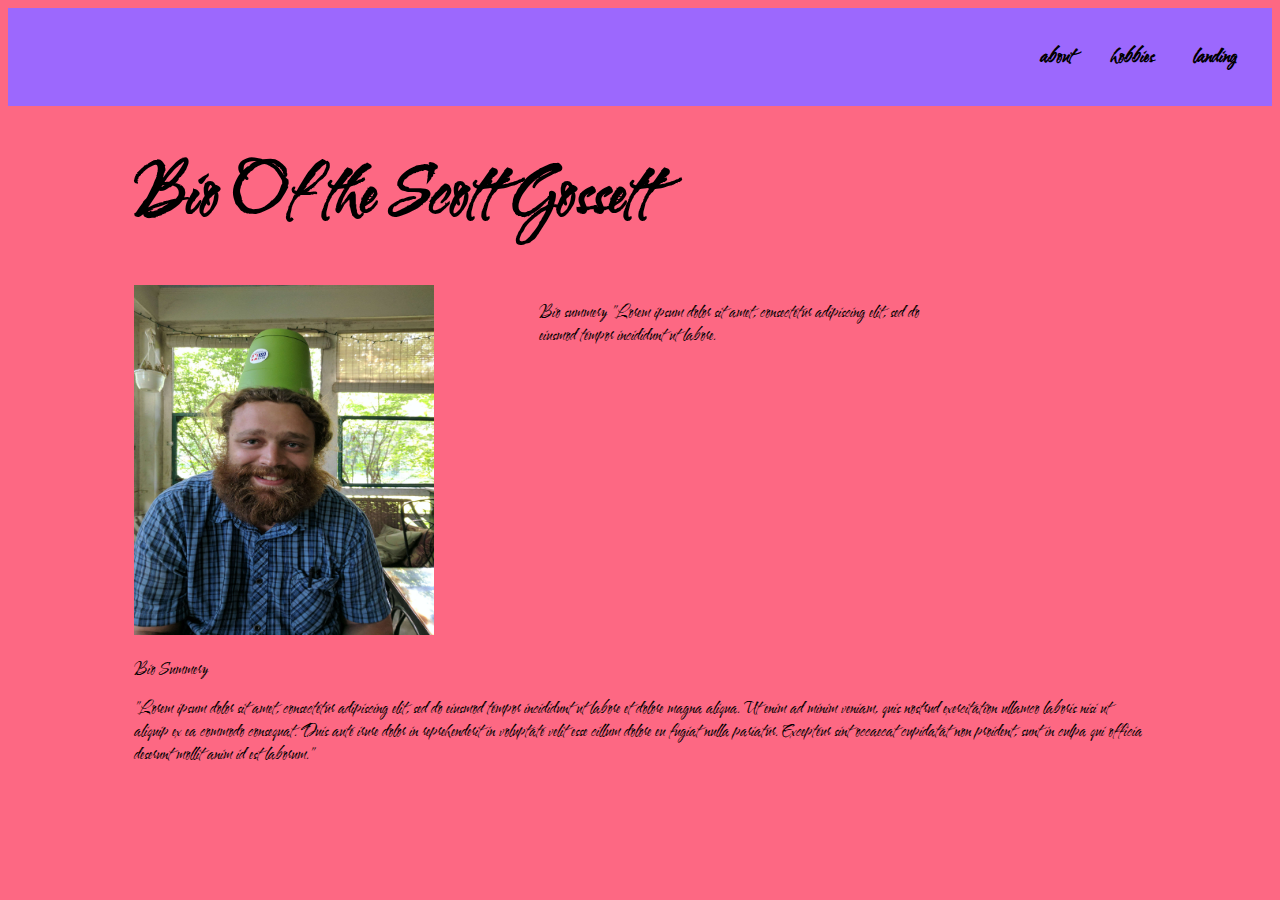
==== index.html @ ffb01b67 "Why are you here?" ====
<!DOCTYPE html>
<html lang="en">
<head>
    <meta charset="UTF-8">
    <meta http-equiv="X-UA-Compatible" content="IE=edge">
    <meta name="viewport" content="width=device-width, initial-scale=1.0">
    <title>Brian Gossett's Bio Site</title>
    <link rel="stylesheet" href="./site.css">
    <link rel="preconnect" href="https://fonts.googleapis.com">
    <link rel="preconnect" href="https://fonts.gstatic.com" crossorigin>
    <link href="https://fonts.googleapis.com/css2?family=Water+Brush&display=swap"
    rel="stylesheet">
</head>
<body>
    <nav><a href="about_page.html">about</a><a href="hobbies_page.html">hobbies</a> <a href="landing_page.html">landing</a></nav>
        <header><h1>Bio Of the Scott Gossett</h1></header>
    <div >
        <div id="profile">
            <div id="left">
                <img src="images/profile shot" alt="Scott Gossett">
            </div>
            <div id="right">
                <p>Bio summery
                    "Lorem ipsum dolor sit amet, consectetur adipiscing elit, sed do eiusmod tempor incididunt ut labore.</p>
            </div>
        </div>
        <div id="main">
            <p>Bio Summery</p>
            <p>"Lorem ipsum dolor sit amet, consectetur adipiscing elit, sed do eiusmod tempor incididunt ut labore et dolore magna aliqua. Ut enim ad minim veniam, quis nostrud exercitation ullamco laboris nisi ut aliquip ex ea commodo consequat. Duis aute irure dolor in reprehenderit in voluptate velit esse cillum dolore eu fugiat nulla pariatur. Excepteur sint occaecat cupidatat non proident, sunt in culpa qui officia deserunt mollit anim id est laborum."</p>
        </div>
    </div>
</body>
</html>
---- site.css ----
body {
    background-color: #FD6883;
    color: #000;
    font-family: 'Water Brush', cursive;
}
nav{
    background-color: #9C68FD;
    padding: 1em;
    display: flex;
    justify-content: right;
}

nav a {
    color: #000;
    text-decoration: none;
    font-weight: bold;
    font-size: 1.2em;
    padding: 1em;
}

img {
    width: 300px;
    height: 350px;
}

header {
    font-size: 2em;
    font-weight: bold;
    color: #000;
    width: 80%;
    margin: 0 auto;
}

#container {
    width: 80%;
    margin: 0 auto;
    display: flex;
    flex-direction: row;
}

#profile {
    display: flex;
    width: 80%;
    margin: 0 auto;
}

#left {
    width: 40%;
}

#right {
    width: 40%;
}

#main {
    width: 80%;
    margin: 0 auto;
}
#card {
    width: 30%;
    height: 100%;
    background-color: #E35DB9;
    border-radius: 10px;
    box-shadow: 0 0 10px rgba(0,0,0,0.5);
    padding: 1em;
    margin: 1em;
}
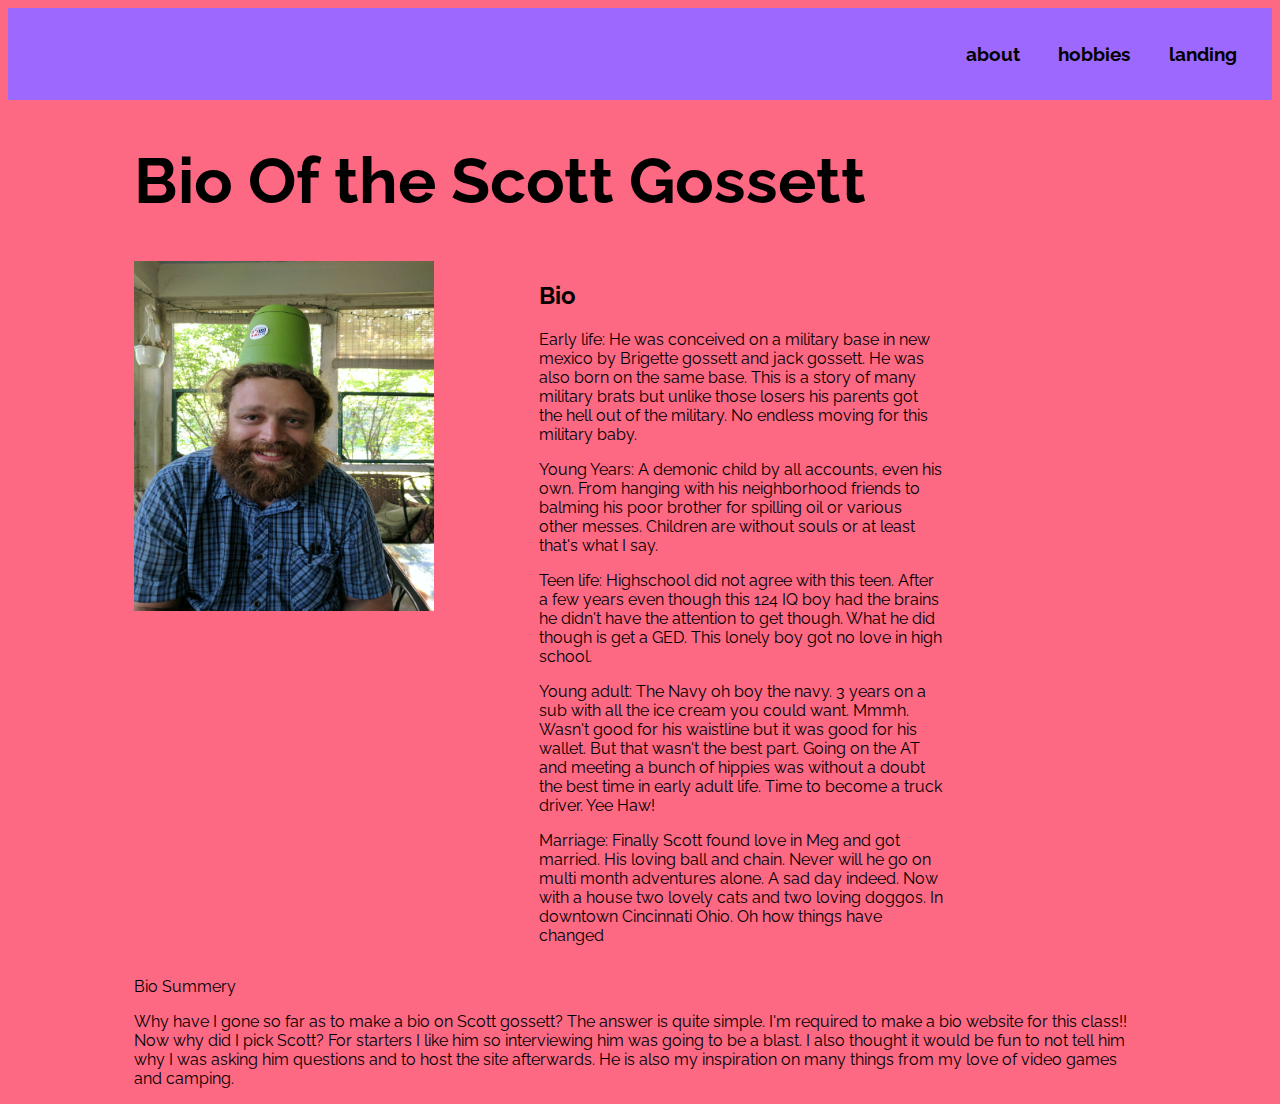
==== commit f93ec920: "update" ====
--- a/index.html
+++ b/index.html
@@ -8,8 +8,7 @@
     <link rel="stylesheet" href="./site.css">
     <link rel="preconnect" href="https://fonts.googleapis.com">
     <link rel="preconnect" href="https://fonts.gstatic.com" crossorigin>
-    <link href="https://fonts.googleapis.com/css2?family=Water+Brush&display=swap"
-    rel="stylesheet">
+    <link href="https://fonts.googleapis.com/css2?family=Raleway:ital,wght@0,100;0,200;0,300;0,400;0,500;0,600;0,700;0,800;0,900;1,100;1,200;1,300;1,400;1,500;1,600;1,700;1,800;1,900&display=swap" rel="stylesheet">
 </head>
 <body>
     <nav><a href="about_page.html">about</a><a href="hobbies_page.html">hobbies</a> <a href="landing_page.html">landing</a></nav>
@@ -20,13 +19,33 @@
                 <img src="images/profile shot" alt="Scott Gossett">
             </div>
             <div id="right">
-                <p>Bio summery
-                    "Lorem ipsum dolor sit amet, consectetur adipiscing elit, sed do eiusmod tempor incididunt ut labore.</p>
+                <h2>Bio</h2>
+                <p>
+                    Early life:
+                    He was conceived on a military base in new mexico by Brigette gossett and jack gossett.
+                    He was also born on the same base. This is a story of many military brats but unlike those losers his parents got the hell out of the military. No endless moving for this military baby.
+                </p>
+                <p>
+                    Young Years:
+                    A demonic child by all accounts, even his own. From hanging with his neighborhood friends to balming his poor brother for spilling oil or various other messes. Children are without souls or at least that's what I say.
+                </p>
+                <p>
+                    Teen life:
+                    Highschool did not agree with this teen. After a few years even though this 124 IQ boy had the brains he didn't have the attention to get though. What he did though is get a GED. This lonely boy got no love in high school.
+                </p>
+                <p>
+                    Young adult:
+                    The Navy oh boy the navy. 3 years on a sub with all the ice cream you could want. Mmmh. Wasn't good for his waistline but it was good for his wallet. But that wasn't the best part. Going on the AT and meeting a bunch of hippies was without a doubt the best time in early adult life. Time to become a truck driver. Yee Haw!
+                </p>
+                <p>
+                    Marriage:
+                    Finally Scott found love in Meg and got married. His loving ball and chain. Never will he go on multi month adventures alone. A sad day indeed. Now with a house two lovely cats and two loving doggos. In downtown Cincinnati Ohio. Oh how things have changed
+                </p>
             </div>
         </div>
         <div id="main">
             <p>Bio Summery</p>
-            <p>"Lorem ipsum dolor sit amet, consectetur adipiscing elit, sed do eiusmod tempor incididunt ut labore et dolore magna aliqua. Ut enim ad minim veniam, quis nostrud exercitation ullamco laboris nisi ut aliquip ex ea commodo consequat. Duis aute irure dolor in reprehenderit in voluptate velit esse cillum dolore eu fugiat nulla pariatur. Excepteur sint occaecat cupidatat non proident, sunt in culpa qui officia deserunt mollit anim id est laborum."</p>
+            <p>Why have I gone so far as to make a bio on Scott gossett? The answer is quite simple. I'm required to make a bio website for this class!! Now why did I pick Scott? For starters I like him so interviewing him was going to be a blast. I also thought it would be fun to not tell him why I was asking him questions and to host the site afterwards. He is also my inspiration on many things from my love of video games and camping.</p>
         </div>
     </div>
 </body>
--- a/site.css
+++ b/site.css
@@ -1,7 +1,7 @@
 body {
     background-color: #FD6883;
     color: #000;
-    font-family: 'Water Brush', cursive;
+    font-family: 'Raleway', sans-serif;
 }
 nav{
     background-color: #9C68FD;
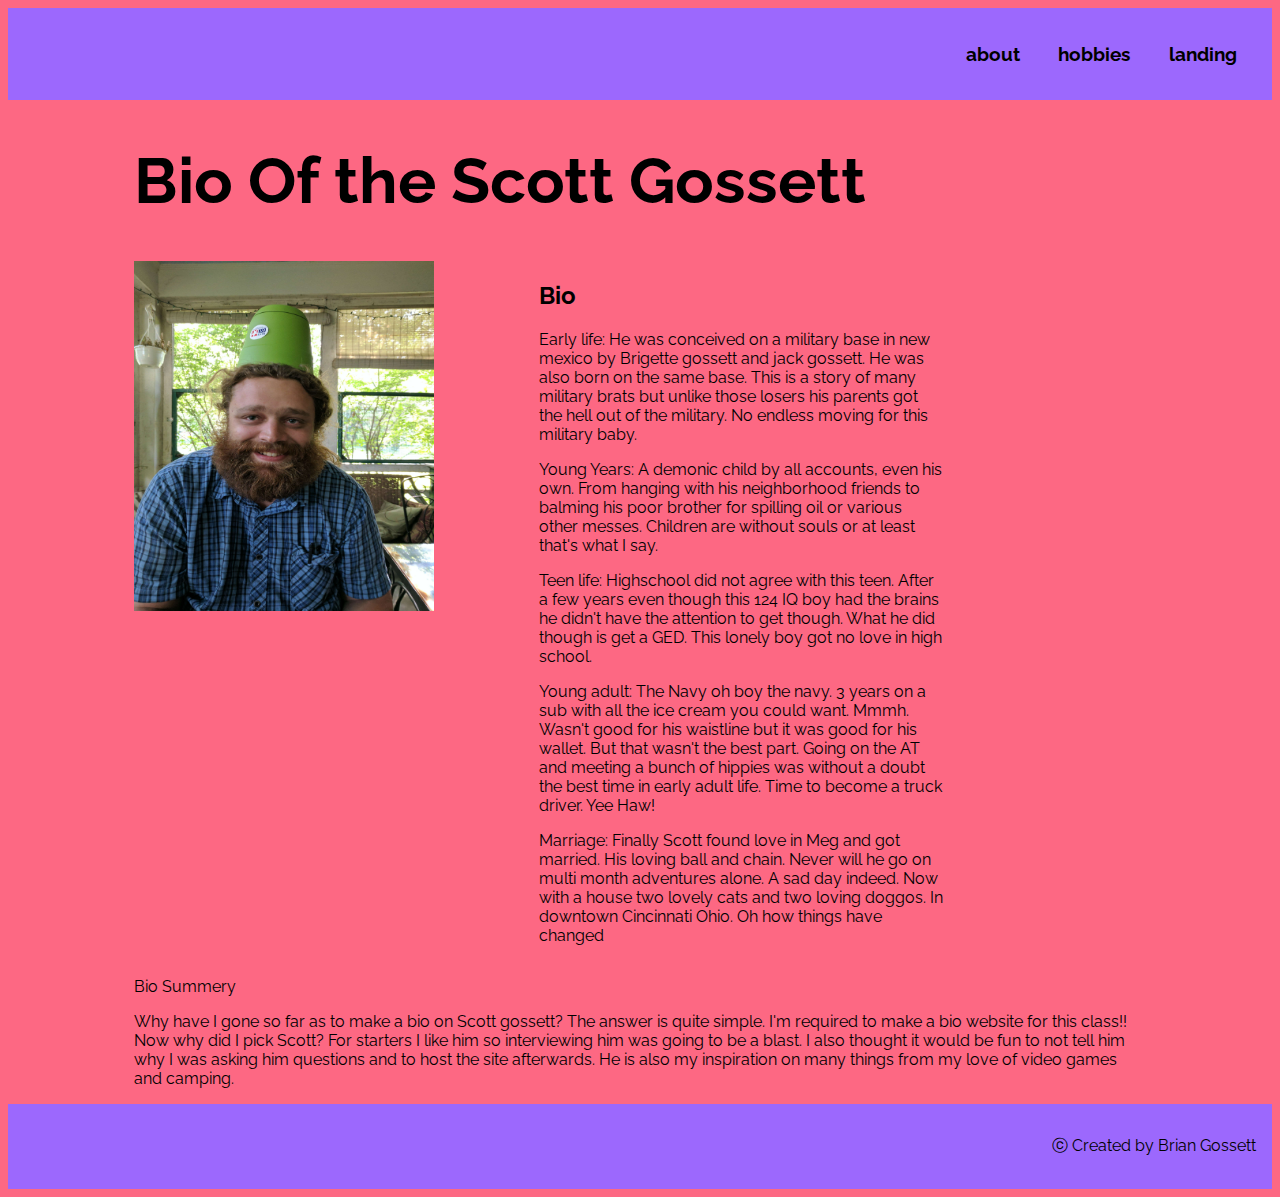
==== commit 973c6234: "footer" ====
--- a/index.html
+++ b/index.html
@@ -48,5 +48,8 @@
             <p>Why have I gone so far as to make a bio on Scott gossett? The answer is quite simple. I'm required to make a bio website for this class!! Now why did I pick Scott? For starters I like him so interviewing him was going to be a blast. I also thought it would be fun to not tell him why I was asking him questions and to host the site afterwards. He is also my inspiration on many things from my love of video games and camping.</p>
         </div>
     </div>
+    <footer>
+        <p>ⓒ Created by Brian Gossett</p>
+    </footer>
 </body>
 </html>--- a/site.css
+++ b/site.css
@@ -21,6 +21,7 @@
 img {
     width: 300px;
     height: 350px;
+    align-self: center;
 }
 
 header {
@@ -57,6 +58,8 @@
     margin: 0 auto;
 }
 #card {
+    display: flex;
+    flex-direction: column;
     width: 30%;
     height: 100%;
     background-color: #E35DB9;
@@ -64,4 +67,11 @@
     box-shadow: 0 0 10px rgba(0,0,0,0.5);
     padding: 1em;
     margin: 1em;
+}
+
+footer {
+    background-color: #9C68FD;
+    padding: 1em;
+    display: flex;
+    justify-content: right;
 }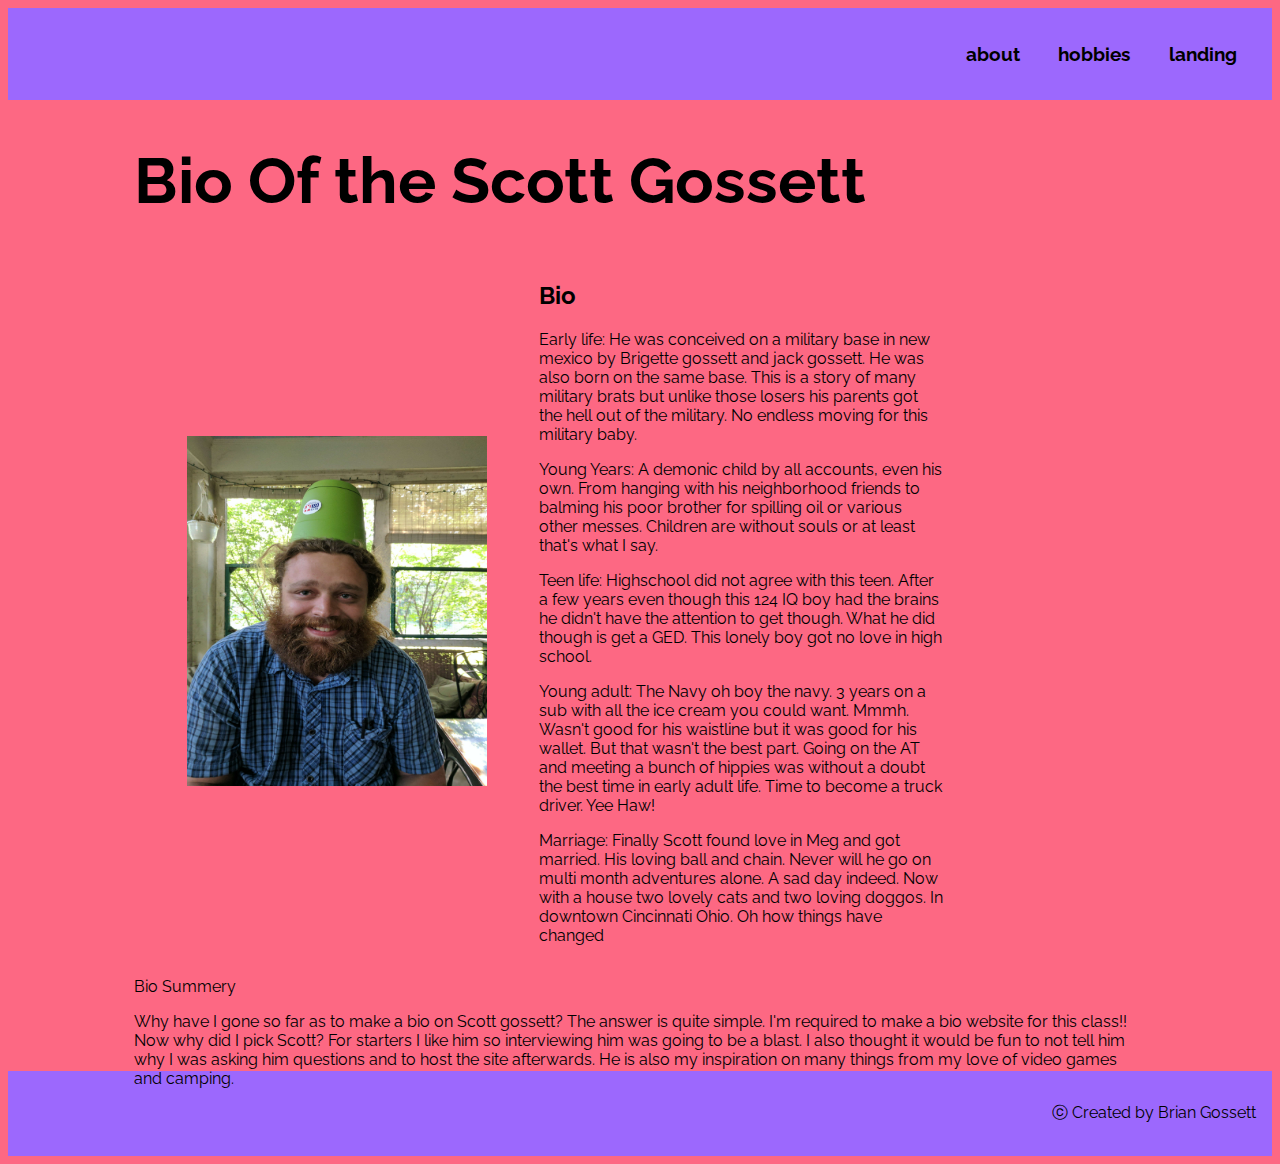
==== commit 29c4fbef: "added content" ====
--- a/index.html
+++ b/index.html
@@ -13,7 +13,7 @@
 <body>
     <nav><a href="about_page.html">about</a><a href="hobbies_page.html">hobbies</a> <a href="landing_page.html">landing</a></nav>
         <header><h1>Bio Of the Scott Gossett</h1></header>
-    <div >
+    <div  id="content">
         <div id="profile">
             <div id="left">
                 <img src="images/profile shot" alt="Scott Gossett">
--- a/site.css
+++ b/site.css
@@ -4,6 +4,7 @@
     font-family: 'Raleway', sans-serif;
 }
 nav{
+    min-height: 5vh;
     background-color: #9C68FD;
     padding: 1em;
     display: flex;
@@ -47,6 +48,9 @@
 
 #left {
     width: 40%;
+    display: flex;
+    align-content: center;
+    justify-content: center;
 }
 
 #right {
@@ -61,15 +65,19 @@
     display: flex;
     flex-direction: column;
     width: 30%;
-    height: 100%;
+    min-height: 100%;
     background-color: #E35DB9;
     border-radius: 10px;
     box-shadow: 0 0 10px rgba(0,0,0,0.5);
     padding: 1em;
     margin: 1em;
 }
+#content{
+    height: 90vh;
+}
 
 footer {
+    min-height: 5vh;
     background-color: #9C68FD;
     padding: 1em;
     display: flex;
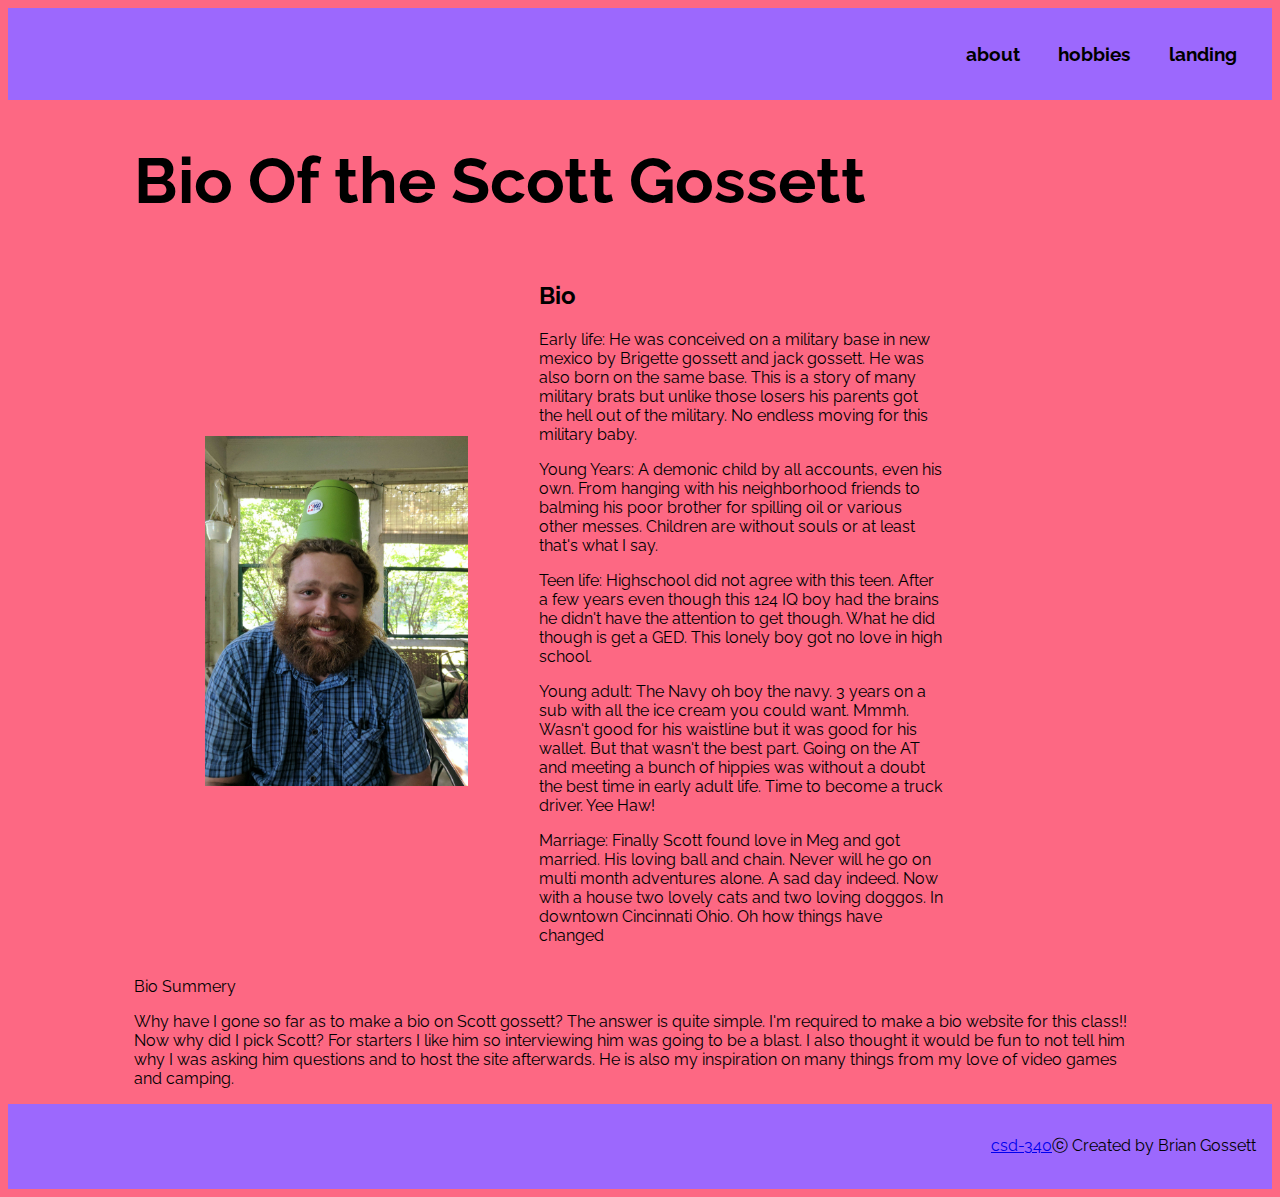
==== commit ea03e7dc: "commit the link" ====
--- a/index.html
+++ b/index.html
@@ -49,7 +49,7 @@
         </div>
     </div>
     <footer>
-        <p>ⓒ Created by Brian Gossett</p>
+        <p><a href="https://briangossett.github.io/csd-340/">csd-340</a>ⓒ Created by Brian Gossett</p>
     </footer>
 </body>
 </html>--- a/site.css
+++ b/site.css
@@ -20,8 +20,8 @@
 }
 
 img {
-    width: 300px;
-    height: 350px;
+    max-width: 300px;
+    max-height: 350px;
     align-self: center;
 }
 
@@ -73,7 +73,7 @@
     margin: 1em;
 }
 #content{
-    height: 90vh;
+    min-height: 75vh;
 }
 
 footer {
